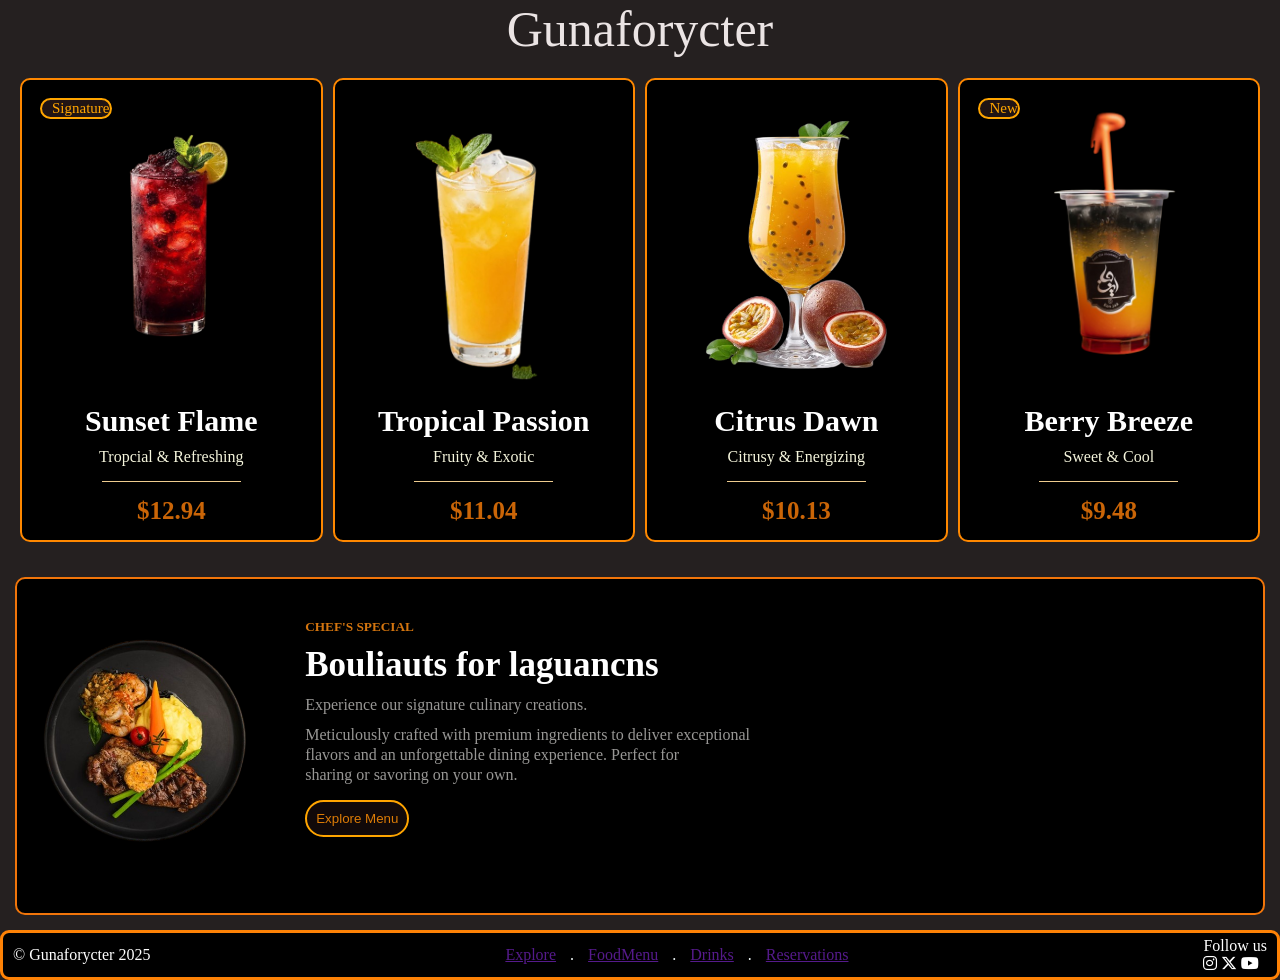
==== Assignments/Assignment-2/Task-02/Project1/index.html @ 2a6356a1 "Added all the Assignments from 1 to 3" ====
<!doctype html>
<html lang="en">

<head>
    <meta charset="UTF-8" />
    <meta name="viewport" content="width=device-width, initial-scale=1.0" />
    <title>Task-2(medium)</title>
    <link rel="stylesheet" href="https://cdnjs.cloudflare.com/ajax/libs/font-awesome/6.5.0/css/all.min.css">
    <link rel="stylesheet" href="style.css" />
</head>

<body>
    <h1 id="mainHeading">Gunaforycter</h1>
    <div id="deceration"></div>
    <div class="cards">
        <div class="cardsdisplay">
             <span class="badge">Signature</span>
            <div class="images">
                <img src="./red.png" alt="" />
            </div>
              <h4>Sunset Flame</h4>
                <p>Tropcial & Refreshing</p>
            <hr/>
          <h5>$12.94</h5>
        </div>
        <div class="cardsdisplay">
            <div class="images">
                <img src="./yellow.png" alt="" />
            </div>
                <h4>Tropical Passion</h4>
                <p>Fruity & Exotic</p>
                <hr/>
                <h5>$11.04</h5>
        
        </div>
        <div class="cardsdisplay">
            <div class="images">
                <img src="fullglass.png" alt="" />
            </div>
                <h4>Citrus Dawn</h4>
            
                <p>Citrusy & Energizing</p>
            <hr/>
            
                <h5>$10.13</h5>
        </div>

        <div class="cardsdisplay">
            <span class="badge">New</span>
            <div class="images">
                <img src="./orange.png" alt="" />
            </div>
                <h4>Berry Breeze</h4>
                <p>Sweet & Cool</p>
                <hr/>
                <h5>$9.48</h5>
        </div>
</div>
    <div class="secondMain">
        <div class="dinnerset">
                <div id="chefimage">
                    <img src="./plate.png" alt="">
                </div>
        </div>
        <div class="content">
            <h5><strong>CHEF'S SPECIAL</strong>
            </h5>
            <h3>Bouliauts for laguancns
            </h3>
            <p>
                Experience our signature culinary creations.
            </p>
            <p>
                Meticulously crafted with premium ingredients to deliver exceptional 
                <br/>flavors and an unforgettable dining experience. Perfect for <br/>sharing or savoring on your own.
            </p>
            <button>
                Explore Menu
            </button>
        </div>
    </div>

    <div class="footer">
        <div class="Copyright">
            <p>&copy; Gunaforycter 2025 </p>
        </div>
        <div class="footercontent">
            <a href="">Explore</a>
            .
            <a href="">FoodMenu</a>
            .
            <a href="">Drinks</a>
            .
            <a href="">Reservations</a>
        </div>
                    
        <div class="socialMedia">
            <p>Follow us</p>
            <a><i class="fa-brands fa-instagram"></i></a>
            <a><i class="fa-brands fa-x-twitter"></i></a>
            <a><i class="fa-brands fa-youtube"></i></a>
        </div>
    </div>
</body>

</html>
---- Assignments/Assignment-2/Task-02/Project1/style.css ----
*{
    margin:0;
    padding:0;
    box-sizing: border-box;
}
html,body{
    width: 100%;
    height: 100%;
    background-color: rgb(37, 32, 32);
}
#mainHeading{
    font-size: 50px;
    text-align: center;
    color:rgb(235, 228, 228);
    font-weight: 400;
}
.cards{
    display: flex;
    /* /flex-direction: row; */
    gap: 10px;
    background-color: rgb(37, 32, 32);
    padding: 20px;
    align-items: stretch;
}
.cardsdisplay {
    flex:1;
    display:flex;
    flex-direction: column;
    background-color: rgb(0, 0, 0);
    border: 2px solid rgb(255, 136, 0);
    border-radius: 10px;
    padding : 10px;
    align-items: center;
    position: relative;
    
}
img{
    width:100%;
    max-height:300px;
    object-fit:contain;
}
.cardsdisplay h4{
    margin-top: 10px;
    color: white;
    font-size: 30px;
}
.cardsdisplay p{
    margin-top: 10px;
    color:beige

}
.cardsdisplay h5{
    margin-top:15px;
    font-size:25px;
    color: rgb(202, 101, 7);
    margin-bottom: 5px;
}
.cardsdisplay hr{
    width:50%;
    border:none;
    border-top:1px solid rgba(242, 208, 146, 0.983);
    margin: 0 auto;
    margin-top: 15px;
}
.cardsdisplay .badge{
    border: 2px solid orange;
    color: orange;
    background-color: rgb(32, 20, 20);
    border-radius: 20px;
    padding-left:10px ;
    font-size: 15px;
    position: absolute;
    top:18px;
    left:18px;
}



.secondMain{
    display: flex;
    background-color: rgb(0, 0, 0);
    border:2px solid rgb(241, 117, 10);
    border-radius: 10px;
    margin:15px;
    padding:10px;
    
}
.dinnerset{
    display:flex;
    flex:2;
    align-items: center;
}

.dinnerset img{
    width:100%;
    max-height: 500px;
    object-fit: contain;
    background-color: black;
}
.content{
    flex:8;
    display: flex;
    flex-direction: column;
    align-items: flex-start;
    color:aquamarine;
    background-color: black;
    margin:15px;
    padding-left:30px;
}
.content h5{
    color:rgb(212, 117, 15);
    padding-top: 15px;
}
.content h3{
    color:white;
    font-size: 35px;
    margin-top: 10px;
}
.content p{
    color:rgb(152, 151, 149);
    line-height: 20px;
    margin-top: 10px;
}
.content button{
    color:rgb(221, 124, 6);
    border:2px solid orange;
    border-radius: 40px;
    padding:9px;
    background-color: rgb(17, 9, 9);
    margin-top: 15px;
    
}

.footer{
    display: flex;
    background-color: black;
    border:3px solid rgb(254, 130, 6);
    border-radius:9px;
    height: 50px;
    align-items: center;
    justify-content: space-between;
    color:rgb(255, 255, 255);
    padding: 10px;
}

.footercontent{
    color:rgb(247, 255, 255);
    word-spacing: 10px;
}
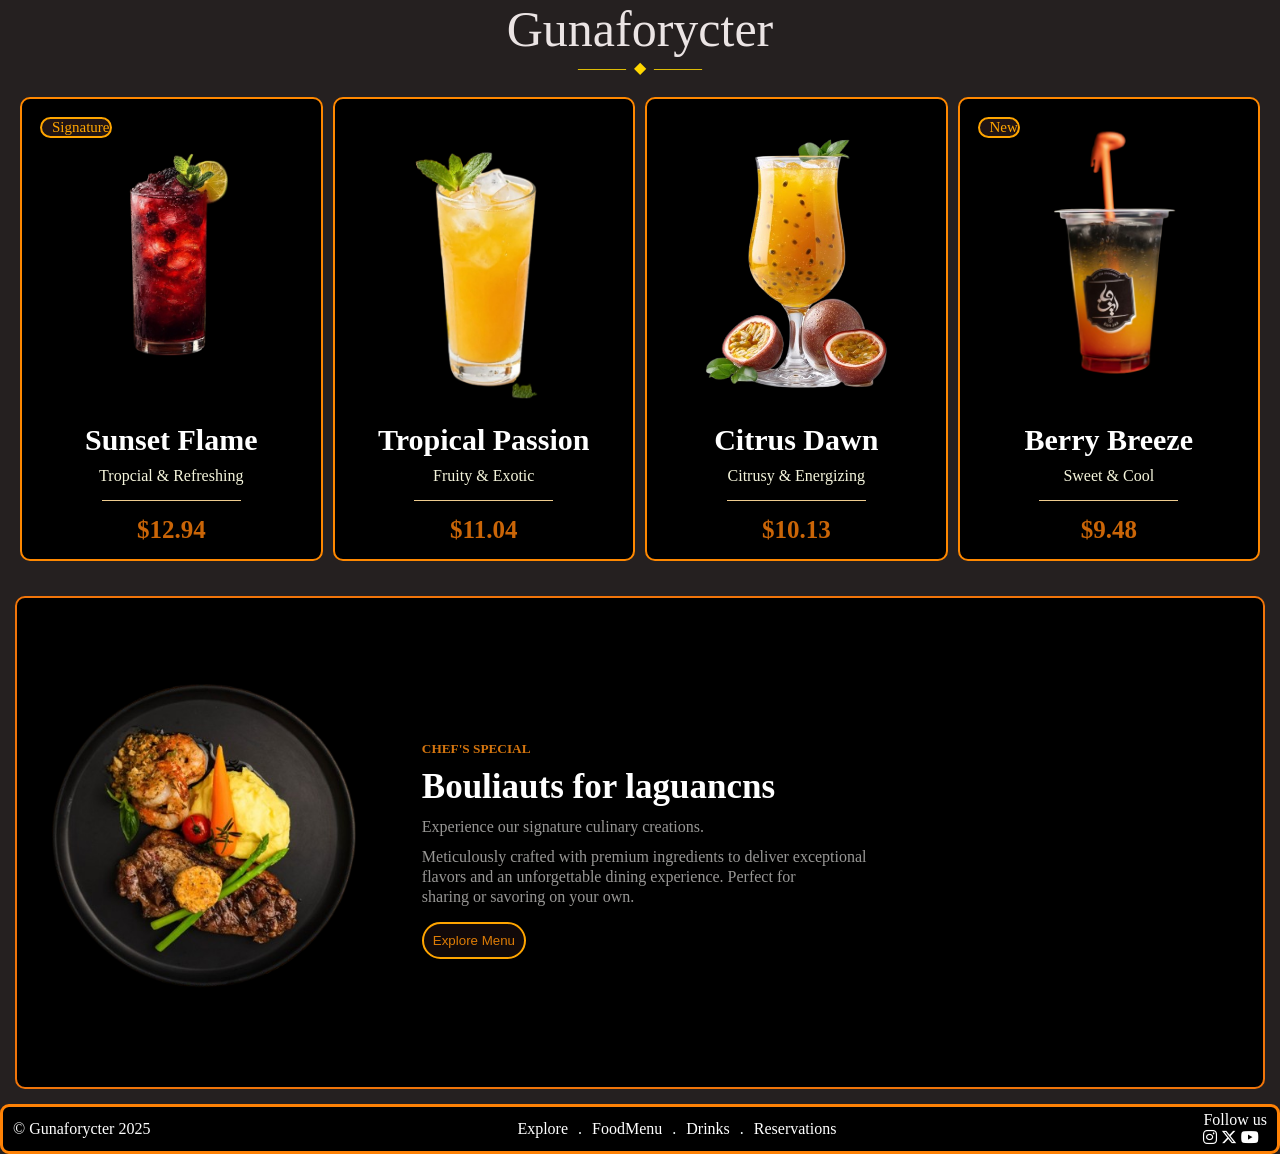
==== commit a10fe827: "Task-2 added changes in the Assignment-2" ====
--- a/Assignments/Assignment-2/Task-02/Project1/index.html
+++ b/Assignments/Assignment-2/Task-02/Project1/index.html
@@ -11,7 +11,11 @@
 
 <body>
     <h1 id="mainHeading">Gunaforycter</h1>
-    <div id="deceration"></div>
+    <div id="deceration">
+        <span>———</span>
+        <span>◆</span>
+        <span>———</span>
+    </div>
     <div class="cards">
         <div class="cardsdisplay">
              <span class="badge">Signature</span>
--- a/Assignments/Assignment-2/Task-02/Project1/style.css
+++ b/Assignments/Assignment-2/Task-02/Project1/style.css
@@ -78,6 +78,7 @@
 
 .secondMain{
     display: flex;
+    align-items: center;
     background-color: rgb(0, 0, 0);
     border:2px solid rgb(241, 117, 10);
     border-radius: 10px;
@@ -87,7 +88,7 @@
 }
 .dinnerset{
     display:flex;
-    flex:2;
+    flex:3;
     align-items: center;
 }
 
@@ -98,7 +99,7 @@
     background-color: black;
 }
 .content{
-    flex:8;
+    flex:7;
     display: flex;
     flex-direction: column;
     align-items: flex-start;
@@ -144,6 +145,19 @@
 }
 
 .footercontent{
+    display:flex;
+    gap:10px;
     color:rgb(247, 255, 255);
-    word-spacing: 10px;
+}
+.footer a{
+    text-decoration: none;
+    color: white;
+}
+
+#deceration{
+    display: flex;
+    justify-content: center;
+    color: gold;
+    gap:8px;
+    align-items: center;
 }
